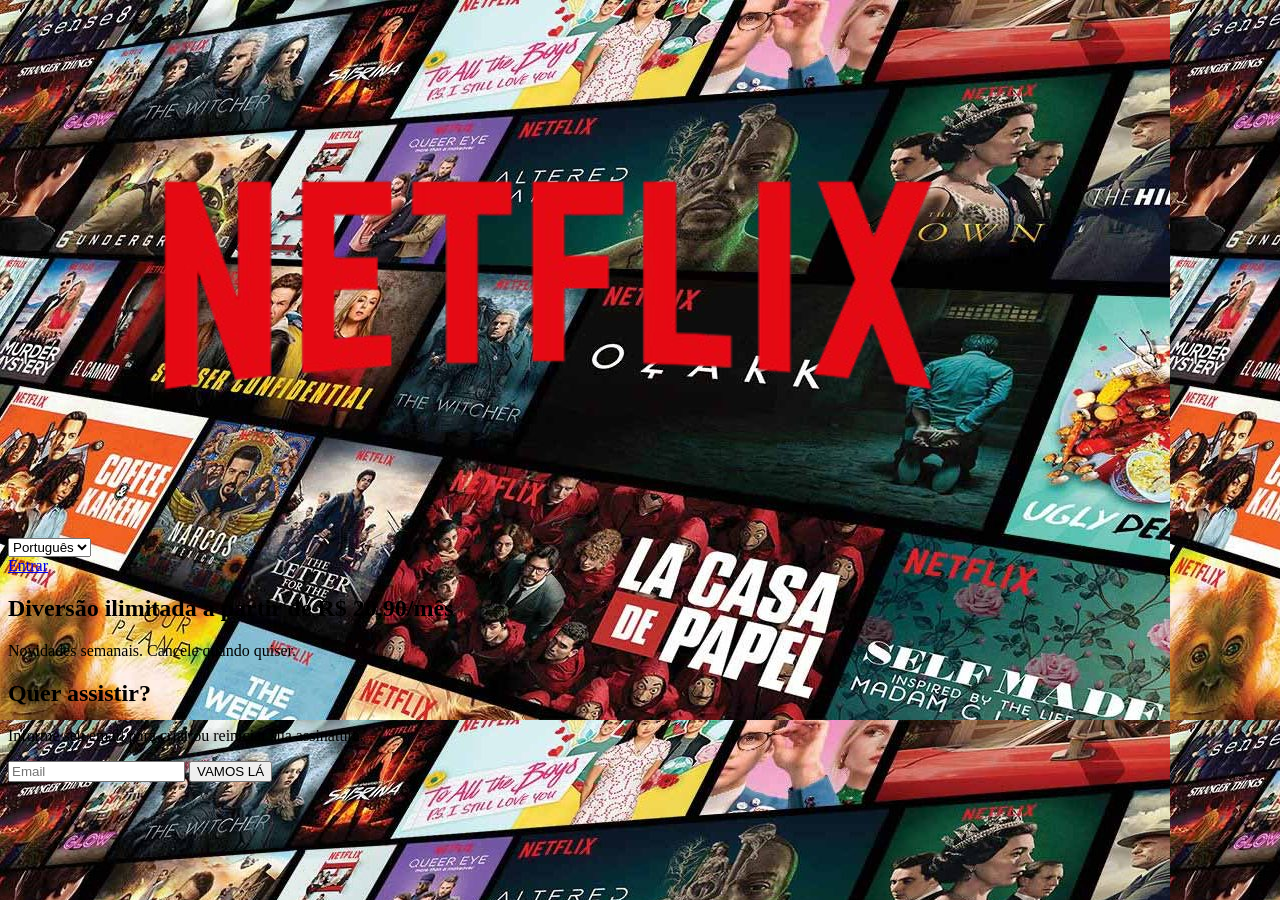
==== index.html @ c6c0ab25 "Add files via upload" ====
<!DOCTYPE html>
<html lang="pt-BR">

<head>
    <meta charset="UTF-8">
    <meta name="viewport" content="width=device-width, initial-scale=1.0">
    <title>Cabeçalho - Netflix Style</title>
    <link rel="stylesheet" href="style.css">
</head>

<body background="img/fundo.jpg">

    <header class="header">

        <div class="logo">
            <img src="img/logo.png" alt="Netflix Logo">
        </div>

        <nav class="nav-menu">

            <div class="language-select">
                <select id="language">
                    <option value="pt">Português</option>
                    <option value="en">English</option>
                </select>
            </div>

           <a href="filmes.html" class="btn-primary">Entrar</a>

        </nav>

    </header>

    <main>

        <section class="principal">

            <h1>Diversão ilimitada a partir de R$ 20,90/mês</h1>

            <p>Novidades semanais. Cancele quando quiser.</p>

            <h2>Quer assistir?</h2>

            <p>Informe seu email para criar ou reiniciar sua assinatura.</p>

            <input type="email" placeholder="Email">

            <button>VAMOS LÁ</button>

        </section>

    </main>

</body>

</html>
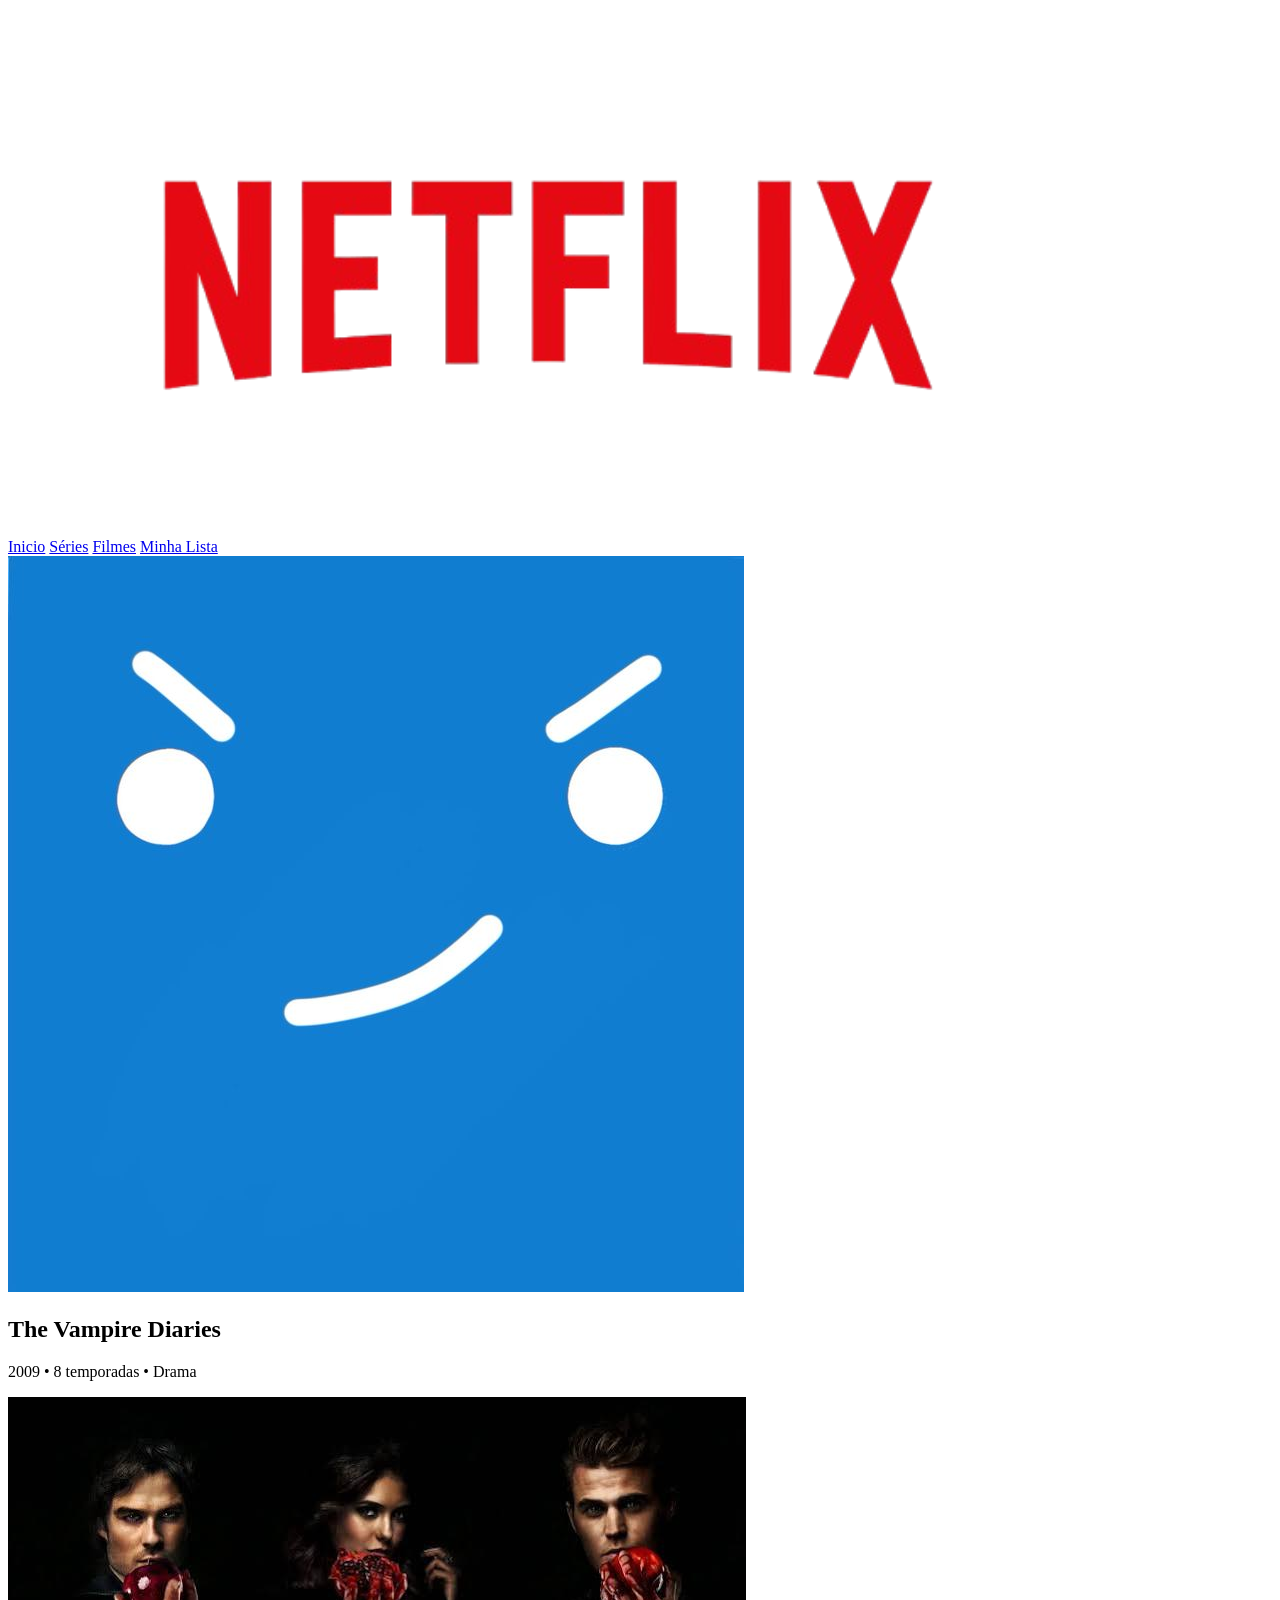
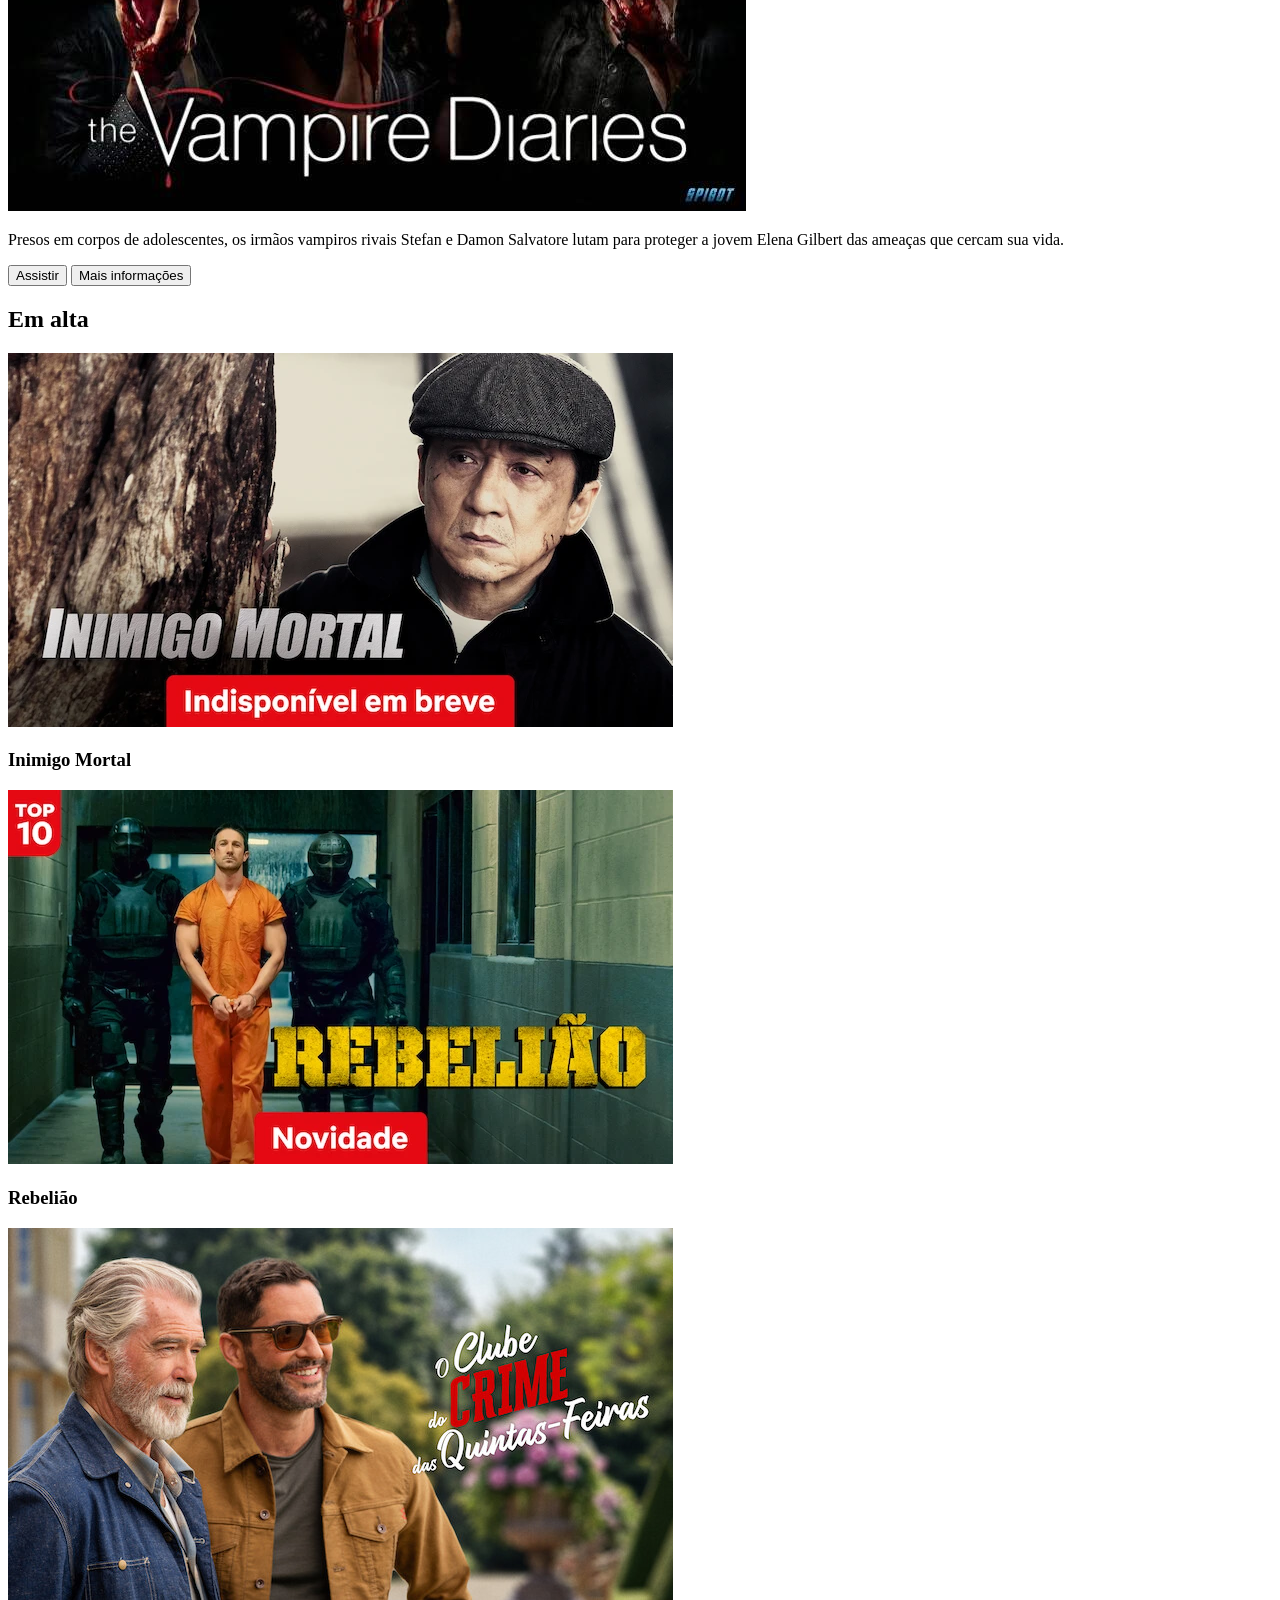
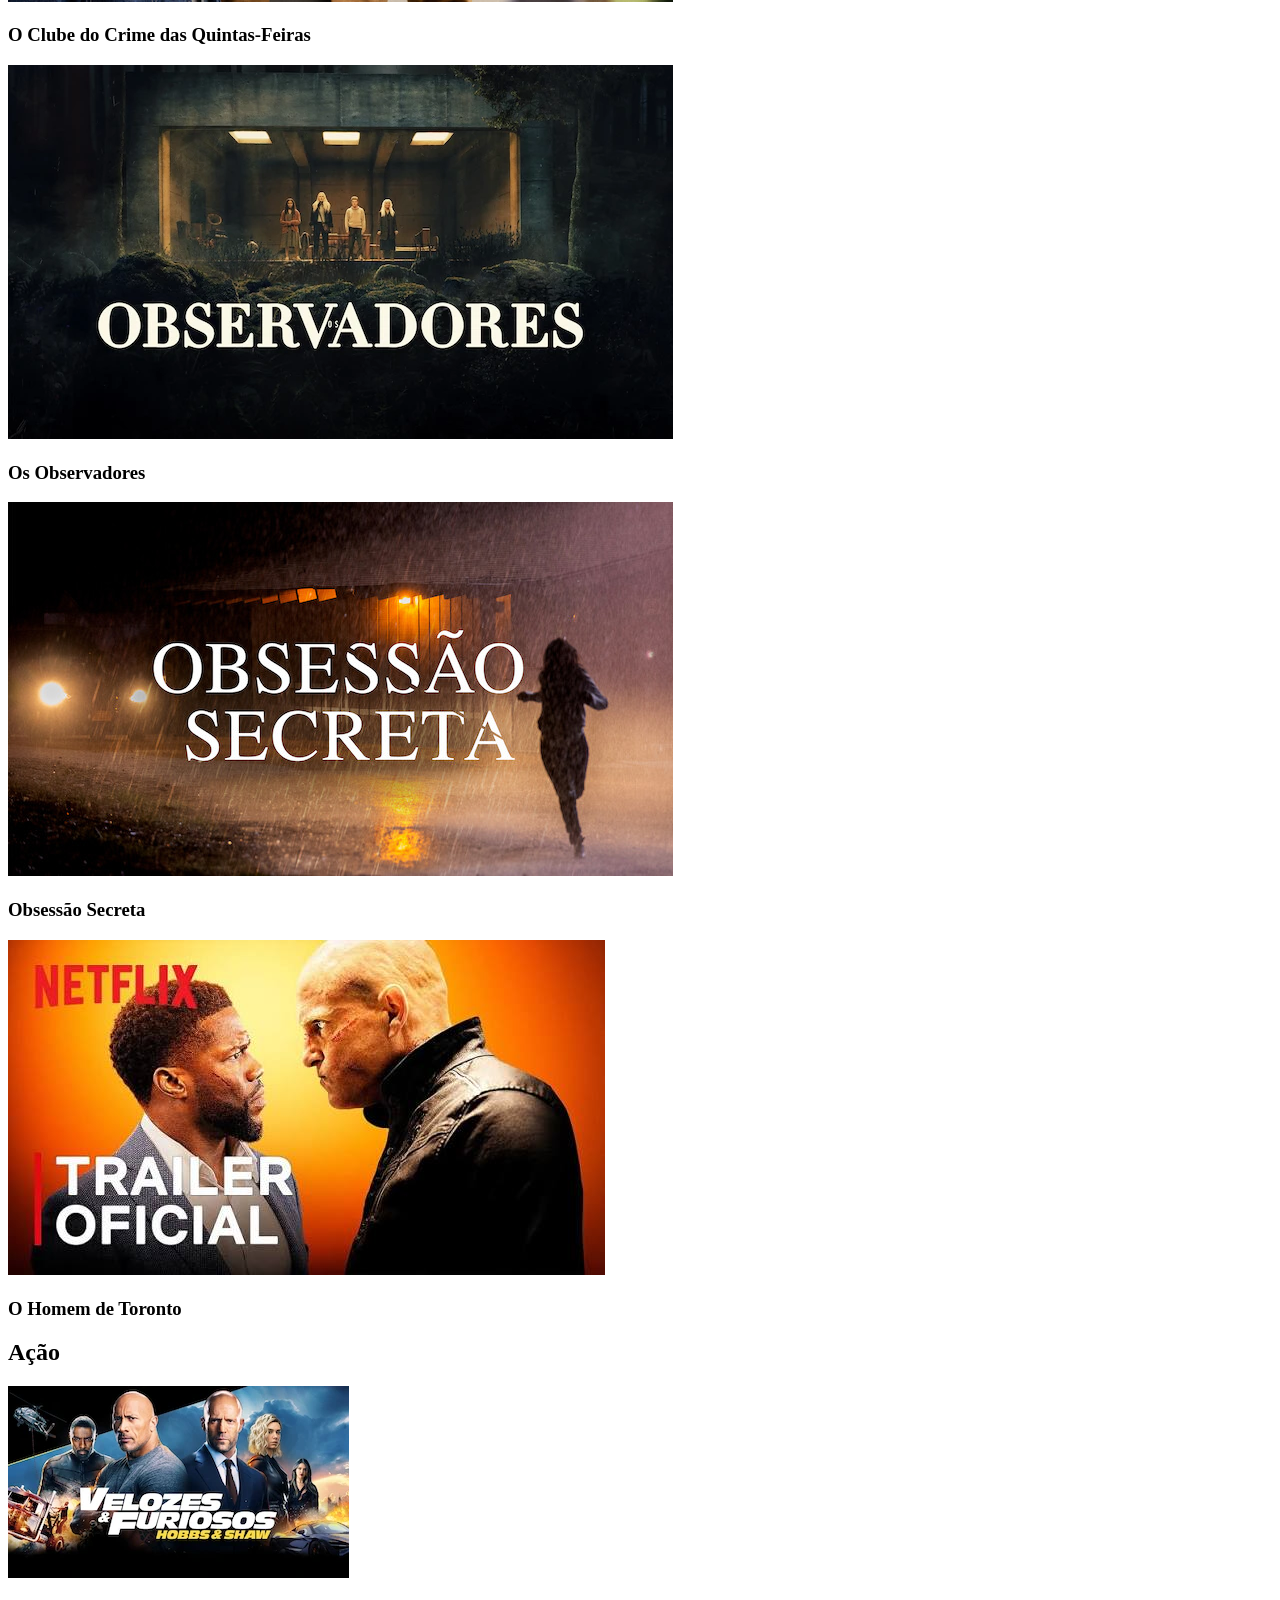
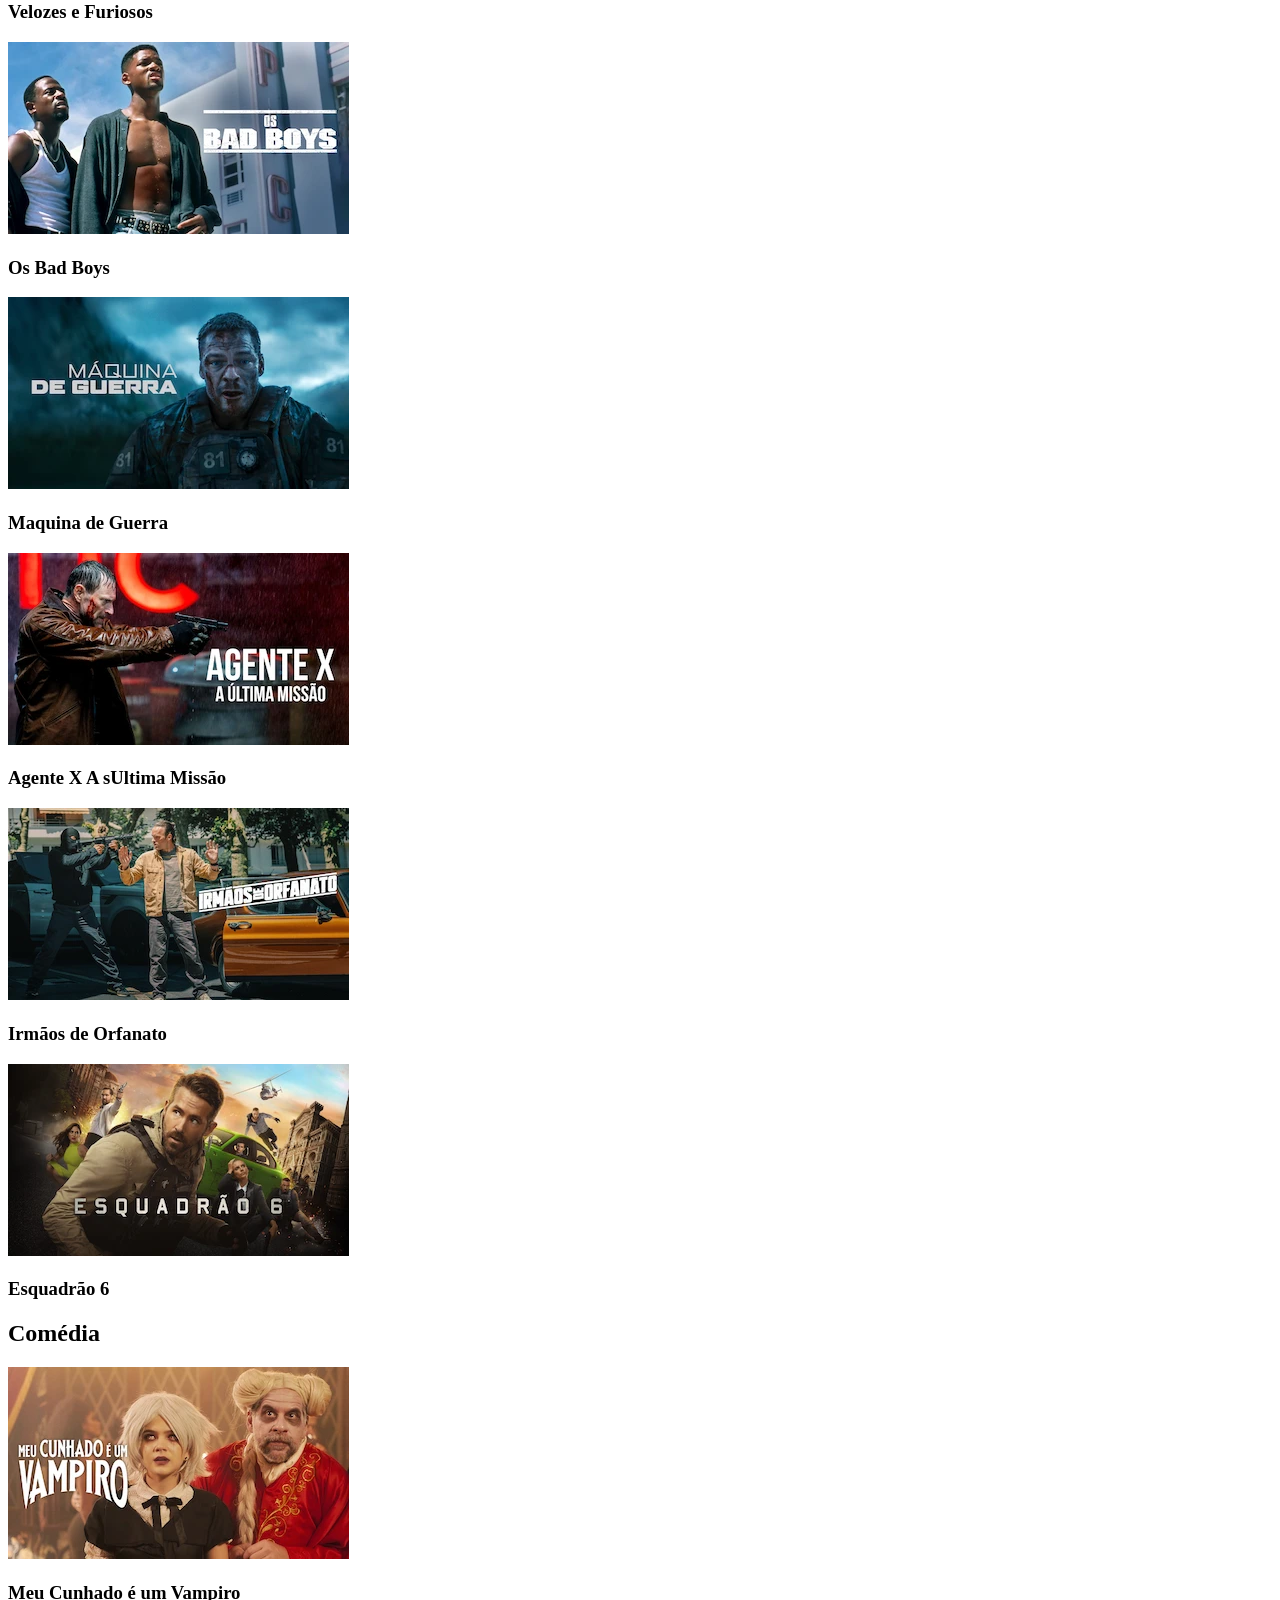
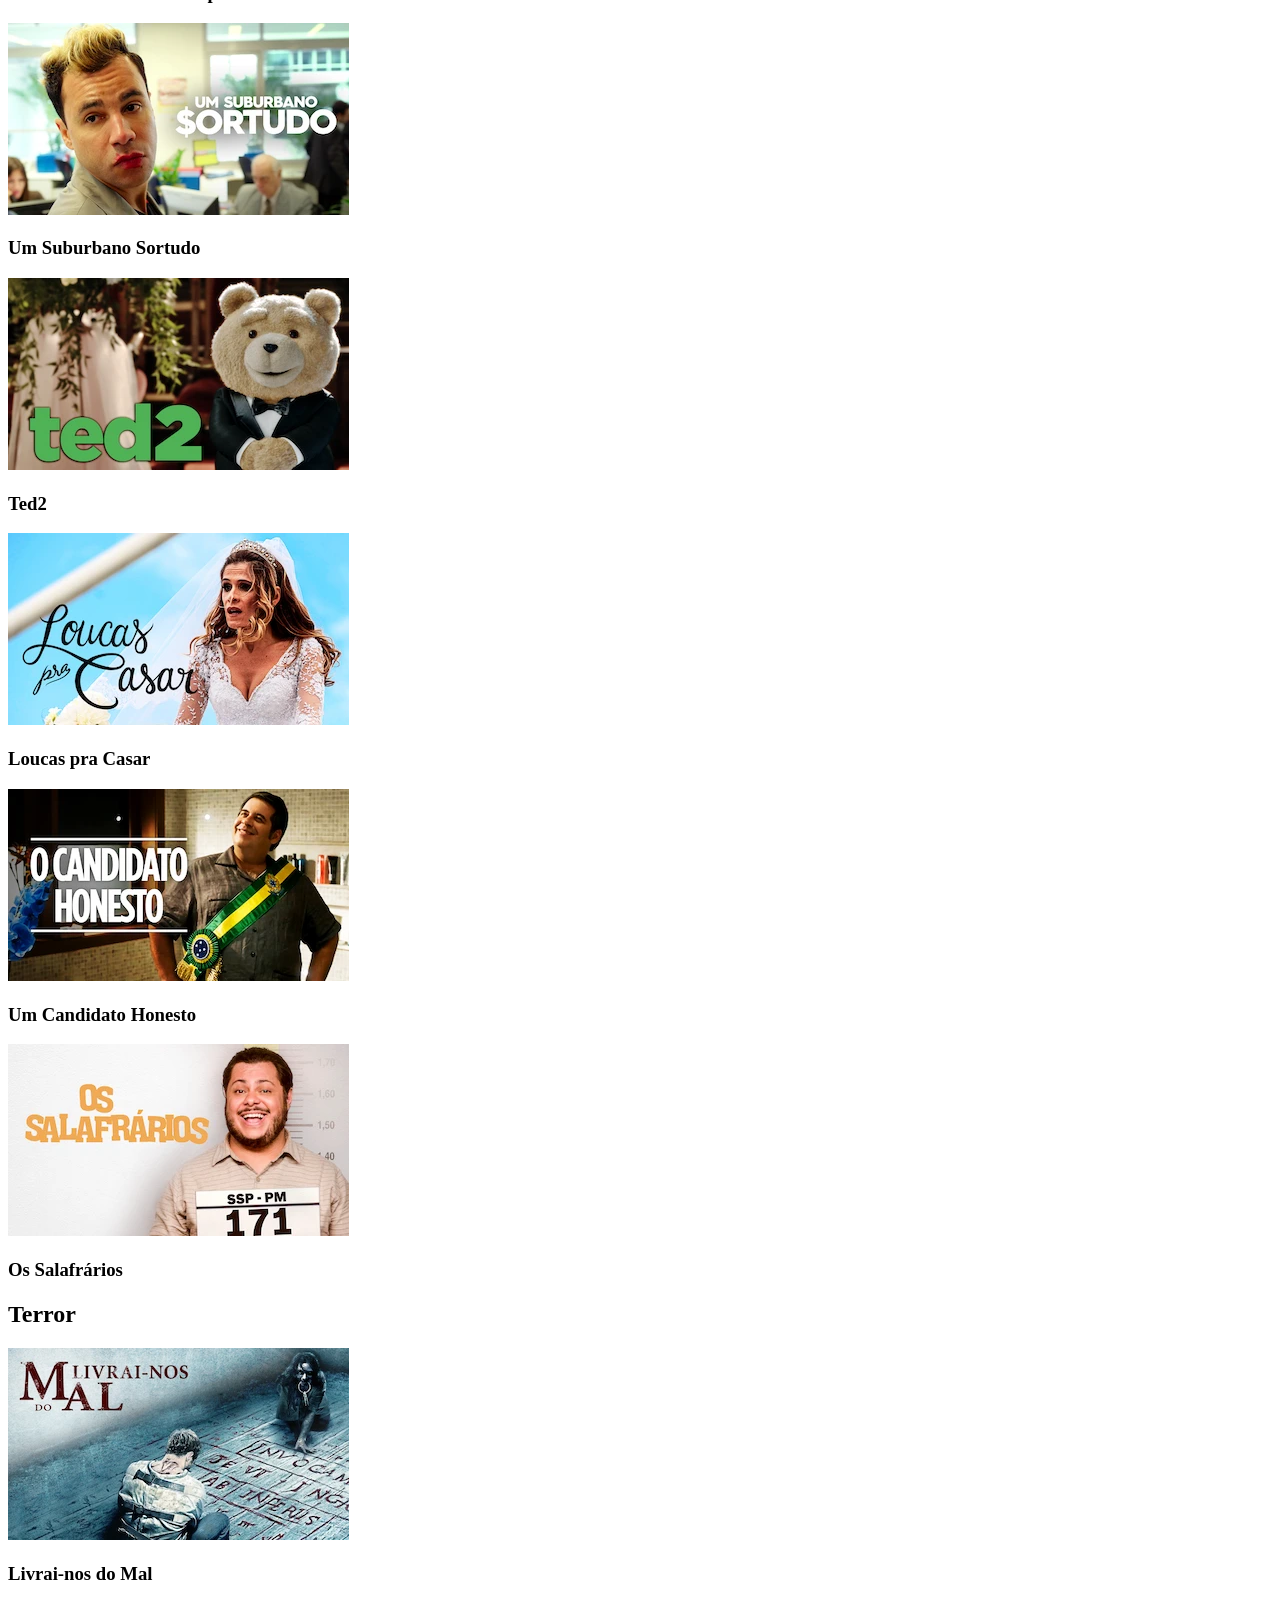
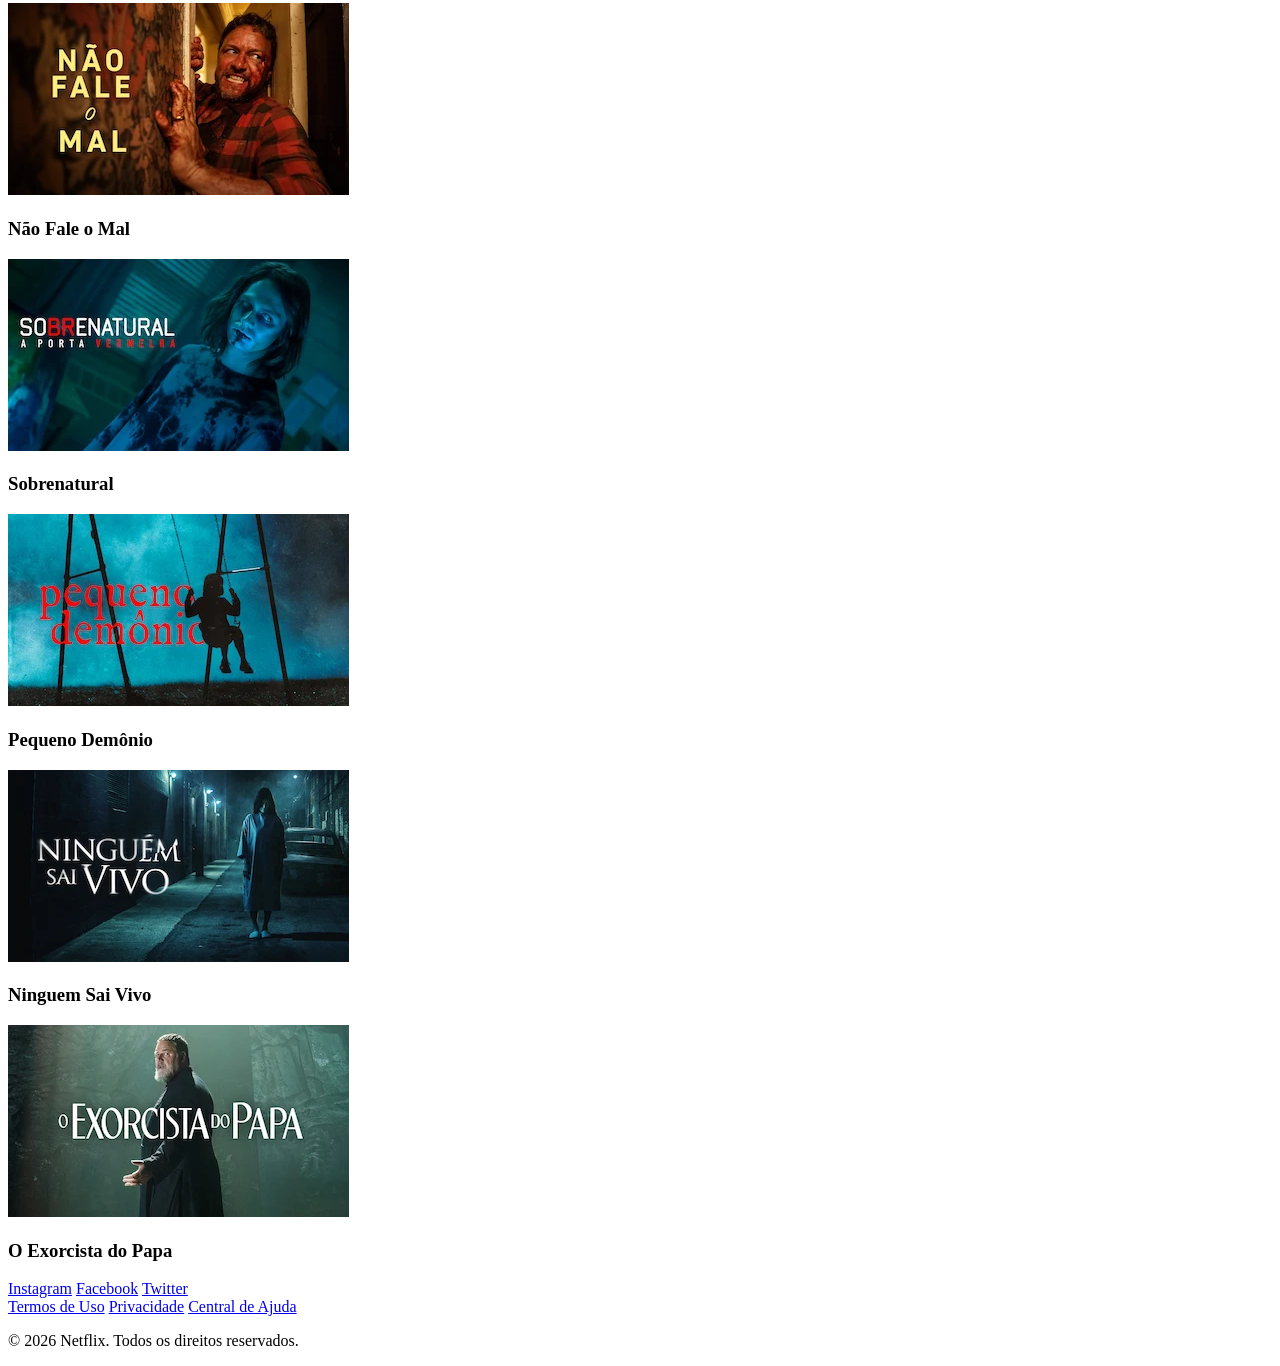
==== commit 04b2eec9: "Add files via upload" ====
--- a/index.html
+++ b/index.html
@@ -1,56 +1,215 @@
-<!DOCTYPE html>
-<html lang="pt-BR">
-
-<head>
-    <meta charset="UTF-8">
-    <meta name="viewport" content="width=device-width, initial-scale=1.0">
-    <title>Cabeçalho - Netflix Style</title>
-    <link rel="stylesheet" href="style.css">
-</head>
-
-<body background="img/fundo.jpg">
-
-    <header class="header">
-
-        <div class="logo">
-            <img src="img/logo.png" alt="Netflix Logo">
-        </div>
-
-        <nav class="nav-menu">
-
-            <div class="language-select">
-                <select id="language">
-                    <option value="pt">Português</option>
-                    <option value="en">English</option>
-                </select>
-            </div>
-
-           <a href="filmes.html" class="btn-primary">Entrar</a>
-
-        </nav>
-
-    </header>
-
-    <main>
-
-        <section class="principal">
-
-            <h1>Diversão ilimitada a partir de R$ 20,90/mês</h1>
-
-            <p>Novidades semanais. Cancele quando quiser.</p>
-
-            <h2>Quer assistir?</h2>
-
-            <p>Informe seu email para criar ou reiniciar sua assinatura.</p>
-
-            <input type="email" placeholder="Email">
-
-            <button>VAMOS LÁ</button>
-
-        </section>
-
-    </main>
-
-</body>
-
+<!DOCTYPE html>
+<html lang="pt-BR">
+
+<head>
+    <meta charset="UTF-8">
+    <meta name="viewport" content="width=device-width, initial-scale=1.0">
+    <title>Netflix</title>
+</head>
+
+<body>
+
+    <header>
+
+        <img src="img/logo.png" alt="Logo Netflix">
+
+        <nav>
+            <a href="#">Inicio</a>
+            <a href="#">Séries</a>
+            <a href="#">Filmes</a>
+            <a href="#">Minha Lista</a>
+        </nav>
+
+         <img src="img/perfil3.png" alt="perfil3">
+
+    </header>
+
+    <section class="hero">
+        <div class="hero-content">
+            <h1>The Vampire Diaries</h1>
+
+             <p>2009 • 8 temporadas • Drama</p>
+
+            <img src="img/filme1.jpg" alt="filme1">
+
+            <p>
+                Presos em corpos de adolescentes, os irmãos vampiros rivais
+                Stefan e Damon Salvatore lutam para proteger a jovem Elena
+                Gilbert das ameaças que cercam sua vida.
+            </p>
+
+            <div class="hero-buttons">
+                <button>Assistir</button>
+                <button>Mais informações</button>
+            </div>
+        </div>
+    </section>
+
+    <section class="categorias">
+
+        <h2>Em alta</h2>
+
+        <div class="filmes">
+
+            <article class="filme">
+                <img src="img/foto1.jpg" alt="Filme 1">
+                <h3>Inimigo Mortal</h3>
+            </article>
+
+            <article class="filme">
+                <img src="img/foto2.jpg" alt="Filme 2">
+                <h3>Rebelião</h3>
+            </article>
+
+            <article class="filme">
+                <img src="img/foto3.jpg" alt="Filme 3">
+                <h3>O Clube do Crime das Quintas-Feiras</h3>
+            </article>
+
+            <article class="filme">
+                <img src="img/foto4.jpg" alt="Filme 4">
+                <h3>Os Observadores</h3>
+            </article>
+
+            <article class="filme">
+                <img src="img/foto5.jpg" alt="Filme 5">
+                <h3>Obsessão Secreta</h3>
+            </article>
+
+            <article class="filme">
+                <img src="img/foto6.jpg" alt="Filme 6">
+                <h3>O Homem de Toronto</h3>
+            </article>
+
+        </div>
+
+        <h2>Ação</h2>
+
+        <div class="filmes">
+
+            <article class="filme">
+                <img src="img/foto7.jpg" alt="Filme 7">
+                <h3>Velozes e Furiosos</h3>
+            </article>
+
+            <article class="filme">
+                <img src="img/foto8.jpg" alt="Filme 8">
+                <h3>Os Bad Boys</h3>
+            </article>
+
+            <article class="filme">
+                <img src="img/foto9.jpg" alt="Filme 9">
+                <h3>Maquina de Guerra</h3>
+            </article>
+
+            <article class="filme">
+                <img src="img/foto10.jpg" alt="Filme 10">
+                <h3>Agente X A sUltima Missão</h3>
+            </article>
+
+            <article class="filme">
+                <img src="img/foto11.jpg" alt="Filme 11">
+                <h3>Irmãos de Orfanato</h3>
+            </article>
+
+            <article class="filme">
+                <img src="img/foto12.jpg" alt="Filme 12">
+                <h3>Esquadrão 6</h3>
+            </article>
+
+        </div>
+
+        <h2>Comédia</h2>
+
+        <div class="filmes">
+
+            <article class="filme">
+                <img src="img/foto13.jpg" alt="Filme 13">
+                <h3>Meu Cunhado é um Vampiro</h3>
+            </article>
+
+            <article class="filme">
+                <img src="img/foto14.jpg" alt="Filme 14">
+                <h3>Um Suburbano Sortudo</h3>
+            </article>
+
+            <article class="filme">
+                <img src="img/foto15.jpg" alt="Filme 15">
+                <h3>Ted2</h3>
+            </article>
+
+            <article class="filme">
+                <img src="img/foto16.jpg" alt="Filme 16">
+                <h3>Loucas pra Casar</h3>
+            </article>
+
+            <article class="filme">
+                <img src="img/foto17.jpg" alt="Filme 17">
+                <h3>Um Candidato Honesto</h3>
+            </article>
+
+            <article class="filme">
+                <img src="img/foto18.jpg" alt="Filme 18">
+                <h3>Os Salafrários</h3>
+            </article>
+
+        </div>
+
+        <h2>Terror</h2>
+
+        <div class="filmes">
+
+            <article class="filme">
+                <img src="img/foto19.jpg" alt="Filme 19">
+                <h3>Livrai-nos do Mal</h3>
+            </article>
+
+            <article class="filme">
+                <img src="img/foto20.jpg" alt="Filme 20">
+                <h3>Não Fale o Mal</h3>
+            </article>
+
+            <article class="filme">
+                <img src="img/foto21.jpg" alt="Filme 21">
+                <h3>Sobrenatural</h3>
+            </article>
+
+            <article class="filme">
+                <img src="img/foto22.jpg" alt="Filme 22">
+                <h3>Pequeno Demônio</h3>
+            </article>
+
+            <article class="filme">
+                <img src="img/foto23.jpg" alt="Filme 23">
+                <h3>Ninguem Sai Vivo</h3>
+            </article>
+
+            <article class="filme">
+                <img src="img/foto24.jpg" alt="Filme 24">
+                <h3>O Exorcista do Papa</h3>
+            </article>
+
+        </div>
+
+    </section>
+
+  <footer>
+
+    <div class="redes-sociais">
+        <a href="#">Instagram</a>
+        <a href="#">Facebook</a>
+        <a href="#">Twitter</a>
+    </div>
+
+    <div class="links">
+        <a href="#">Termos de Uso</a>
+        <a href="#">Privacidade</a>
+        <a href="#">Central de Ajuda</a>
+    </div>
+
+    <p>© 2026 Netflix. Todos os direitos reservados.</p>
+
+</footer>
+
+</body>
 </html>
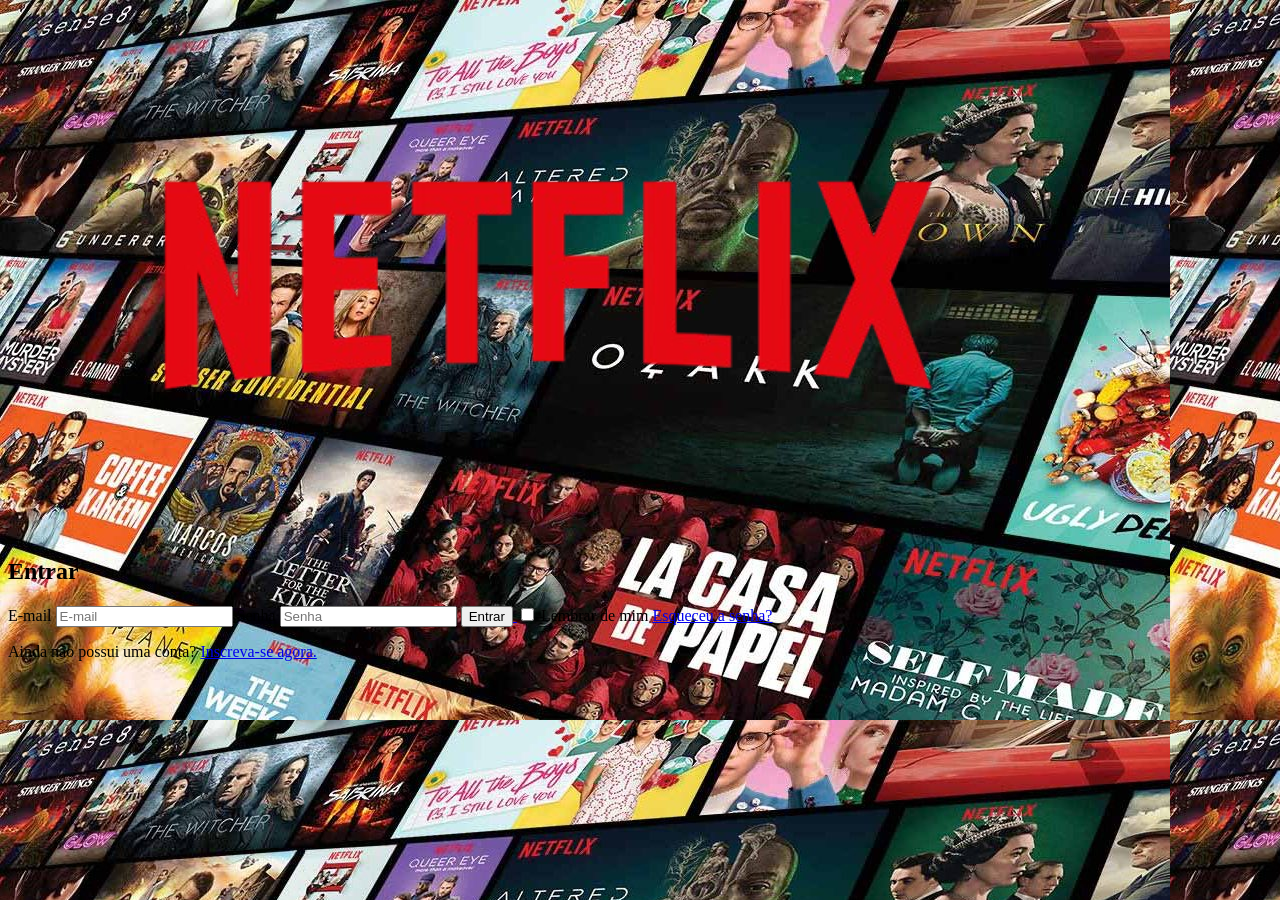
==== commit 6addfe7a: "Add files via upload" ====
--- a/index.html
+++ b/index.html
@@ -1,215 +1,54 @@
-<!DOCTYPE html>
-<html lang="pt-BR">
-
-<head>
-    <meta charset="UTF-8">
-    <meta name="viewport" content="width=device-width, initial-scale=1.0">
-    <title>Netflix</title>
-</head>
-
-<body>
-
-    <header>
-
-        <img src="img/logo.png" alt="Logo Netflix">
-
-        <nav>
-            <a href="#">Inicio</a>
-            <a href="#">Séries</a>
-            <a href="#">Filmes</a>
-            <a href="#">Minha Lista</a>
-        </nav>
-
-         <img src="img/perfil3.png" alt="perfil3">
-
-    </header>
-
-    <section class="hero">
-        <div class="hero-content">
-            <h1>The Vampire Diaries</h1>
-
-             <p>2009 • 8 temporadas • Drama</p>
-
-            <img src="img/filme1.jpg" alt="filme1">
-
-            <p>
-                Presos em corpos de adolescentes, os irmãos vampiros rivais
-                Stefan e Damon Salvatore lutam para proteger a jovem Elena
-                Gilbert das ameaças que cercam sua vida.
-            </p>
-
-            <div class="hero-buttons">
-                <button>Assistir</button>
-                <button>Mais informações</button>
-            </div>
-        </div>
-    </section>
-
-    <section class="categorias">
-
-        <h2>Em alta</h2>
-
-        <div class="filmes">
-
-            <article class="filme">
-                <img src="img/foto1.jpg" alt="Filme 1">
-                <h3>Inimigo Mortal</h3>
-            </article>
-
-            <article class="filme">
-                <img src="img/foto2.jpg" alt="Filme 2">
-                <h3>Rebelião</h3>
-            </article>
-
-            <article class="filme">
-                <img src="img/foto3.jpg" alt="Filme 3">
-                <h3>O Clube do Crime das Quintas-Feiras</h3>
-            </article>
-
-            <article class="filme">
-                <img src="img/foto4.jpg" alt="Filme 4">
-                <h3>Os Observadores</h3>
-            </article>
-
-            <article class="filme">
-                <img src="img/foto5.jpg" alt="Filme 5">
-                <h3>Obsessão Secreta</h3>
-            </article>
-
-            <article class="filme">
-                <img src="img/foto6.jpg" alt="Filme 6">
-                <h3>O Homem de Toronto</h3>
-            </article>
-
-        </div>
-
-        <h2>Ação</h2>
-
-        <div class="filmes">
-
-            <article class="filme">
-                <img src="img/foto7.jpg" alt="Filme 7">
-                <h3>Velozes e Furiosos</h3>
-            </article>
-
-            <article class="filme">
-                <img src="img/foto8.jpg" alt="Filme 8">
-                <h3>Os Bad Boys</h3>
-            </article>
-
-            <article class="filme">
-                <img src="img/foto9.jpg" alt="Filme 9">
-                <h3>Maquina de Guerra</h3>
-            </article>
-
-            <article class="filme">
-                <img src="img/foto10.jpg" alt="Filme 10">
-                <h3>Agente X A sUltima Missão</h3>
-            </article>
-
-            <article class="filme">
-                <img src="img/foto11.jpg" alt="Filme 11">
-                <h3>Irmãos de Orfanato</h3>
-            </article>
-
-            <article class="filme">
-                <img src="img/foto12.jpg" alt="Filme 12">
-                <h3>Esquadrão 6</h3>
-            </article>
-
-        </div>
-
-        <h2>Comédia</h2>
-
-        <div class="filmes">
-
-            <article class="filme">
-                <img src="img/foto13.jpg" alt="Filme 13">
-                <h3>Meu Cunhado é um Vampiro</h3>
-            </article>
-
-            <article class="filme">
-                <img src="img/foto14.jpg" alt="Filme 14">
-                <h3>Um Suburbano Sortudo</h3>
-            </article>
-
-            <article class="filme">
-                <img src="img/foto15.jpg" alt="Filme 15">
-                <h3>Ted2</h3>
-            </article>
-
-            <article class="filme">
-                <img src="img/foto16.jpg" alt="Filme 16">
-                <h3>Loucas pra Casar</h3>
-            </article>
-
-            <article class="filme">
-                <img src="img/foto17.jpg" alt="Filme 17">
-                <h3>Um Candidato Honesto</h3>
-            </article>
-
-            <article class="filme">
-                <img src="img/foto18.jpg" alt="Filme 18">
-                <h3>Os Salafrários</h3>
-            </article>
-
-        </div>
-
-        <h2>Terror</h2>
-
-        <div class="filmes">
-
-            <article class="filme">
-                <img src="img/foto19.jpg" alt="Filme 19">
-                <h3>Livrai-nos do Mal</h3>
-            </article>
-
-            <article class="filme">
-                <img src="img/foto20.jpg" alt="Filme 20">
-                <h3>Não Fale o Mal</h3>
-            </article>
-
-            <article class="filme">
-                <img src="img/foto21.jpg" alt="Filme 21">
-                <h3>Sobrenatural</h3>
-            </article>
-
-            <article class="filme">
-                <img src="img/foto22.jpg" alt="Filme 22">
-                <h3>Pequeno Demônio</h3>
-            </article>
-
-            <article class="filme">
-                <img src="img/foto23.jpg" alt="Filme 23">
-                <h3>Ninguem Sai Vivo</h3>
-            </article>
-
-            <article class="filme">
-                <img src="img/foto24.jpg" alt="Filme 24">
-                <h3>O Exorcista do Papa</h3>
-            </article>
-
-        </div>
-
-    </section>
-
-  <footer>
-
-    <div class="redes-sociais">
-        <a href="#">Instagram</a>
-        <a href="#">Facebook</a>
-        <a href="#">Twitter</a>
-    </div>
-
-    <div class="links">
-        <a href="#">Termos de Uso</a>
-        <a href="#">Privacidade</a>
-        <a href="#">Central de Ajuda</a>
-    </div>
-
-    <p>© 2026 Netflix. Todos os direitos reservados.</p>
-
-</footer>
-
-</body>
+<!DOCTYPE html>
+<html lang="pt-BR">
+
+<head>
+    <meta charset="UTF-8">
+    <meta name="viewport" content="width=device-width, initial-scale=1.0">
+    <title>Login - Netflix</title>
+</head>
+
+<body background="img/fundo.jpg">
+
+    <header>
+        <img src="img/logo.png" alt="Logo Netflix">
+    </header>
+
+    <main>
+
+        <section class="login">
+
+            <h1>Entrar</h1>
+
+            <form>
+
+                <label for="email">E-mail</label>
+                <input type="email" id="email" name="email" placeholder="E-mail">
+
+                <label for="senha">Senha</label>
+                <input type="password" id="senha" name="senha" placeholder="Senha">
+
+                <a href="perfil.html">
+                 <button type="button">Entrar</button>
+                </a>
+
+                <label>
+                    <input type="checkbox" name="lembrar">
+                    Lembrar de mim
+                </label>
+
+                <a href="#">Esqueceu a senha?</a>
+
+                <p>
+                    Ainda não possui uma conta?
+                    <a href="#">Inscreva-se agora.</a>
+                </p>
+
+            </form>
+
+        </section>
+
+    </main>
+
+</body>
+
 </html>
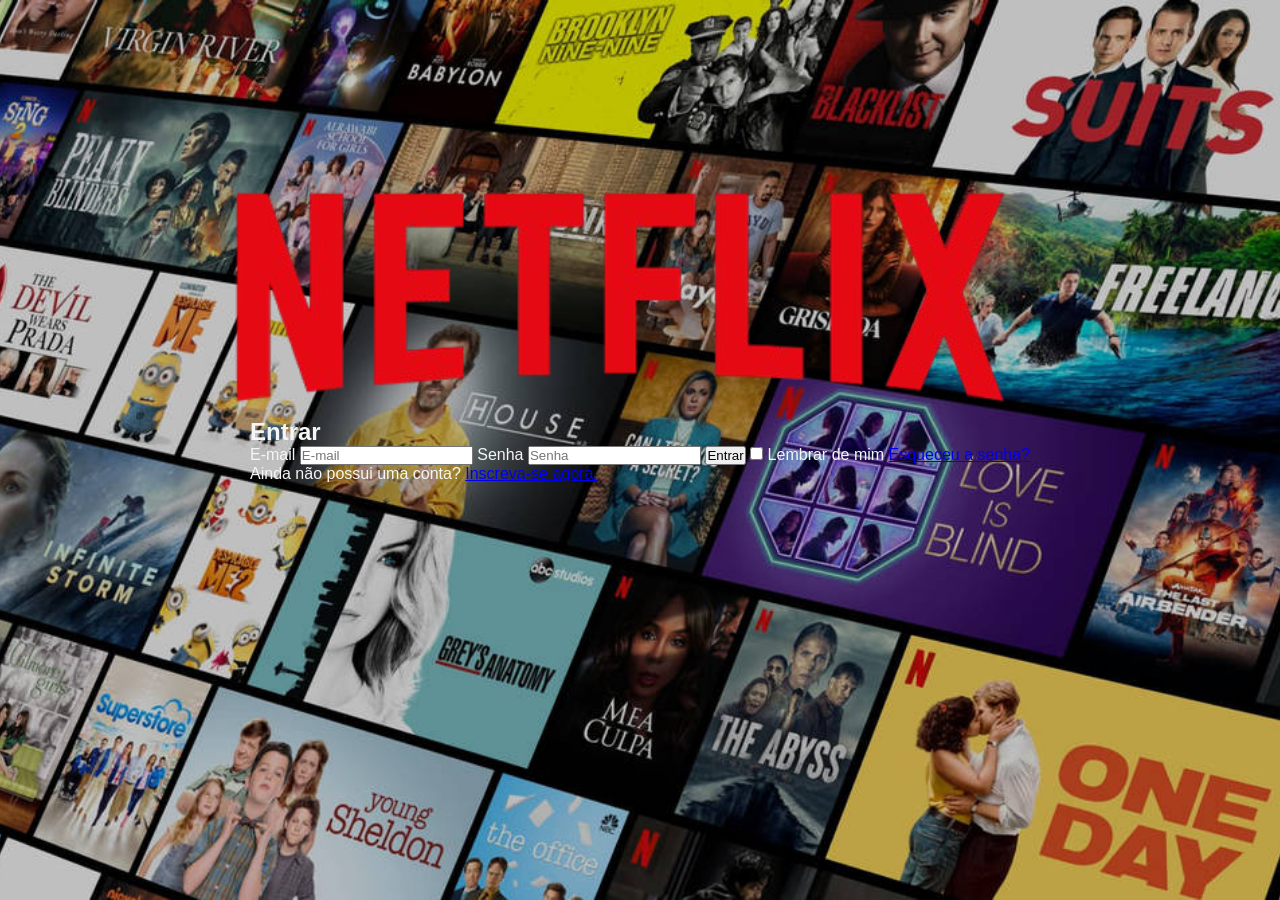
==== commit 01772931: "Add files via upload" ====
--- a/index.html
+++ b/index.html
@@ -5,9 +5,10 @@
     <meta charset="UTF-8">
     <meta name="viewport" content="width=device-width, initial-scale=1.0">
     <title>Login - Netflix</title>
+   <link rel="stylesheet" href="css/login.css">
 </head>
 
-<body background="img/fundo.jpg">
+ <body background="img/fundoo.jpg">
 
     <header>
         <img src="img/logo.png" alt="Logo Netflix">
--- a/css/login.css
+++ b/css/login.css
@@ -0,0 +1,58 @@
+* {
+    margin: 0;
+    padding: 0;
+    box-sizing: border-box;
+}
+
+:root {
+--vermelho: #e20712;
+--branco: #f5f5f5;
+--cinza: #5f5e5e;
+--preto: #000000;
+--roxo: #4f327e;
+--azul: #323c94;
+--cinza-claro: #888787;
+--vermelho-claro: #991212;
+}
+
+body {
+    
+    background-color:var(--preto);
+    background-size: cover;
+    background-position: center;
+    background-attachment: fixed;
+    min-height: 100vh;
+    color: var(--branco);
+    font-family: Arial, sans-serif;
+}
+
+body::before {
+    content: "";
+    position: fixed;
+    top: 0;
+    left: 0;
+    width: 100;
+    height: 100;
+    background-color: var(--preto);
+    opacity: 0.7;
+    z-index: -1;
+}
+
+header {
+    position: absolute;
+    top: 20px;
+    left: 80px;
+}
+
+
+
+
+
+
+main {
+    display: flex;
+    justify-content: center;
+    align-items: center;
+    min-height: 100vh;
+}
+
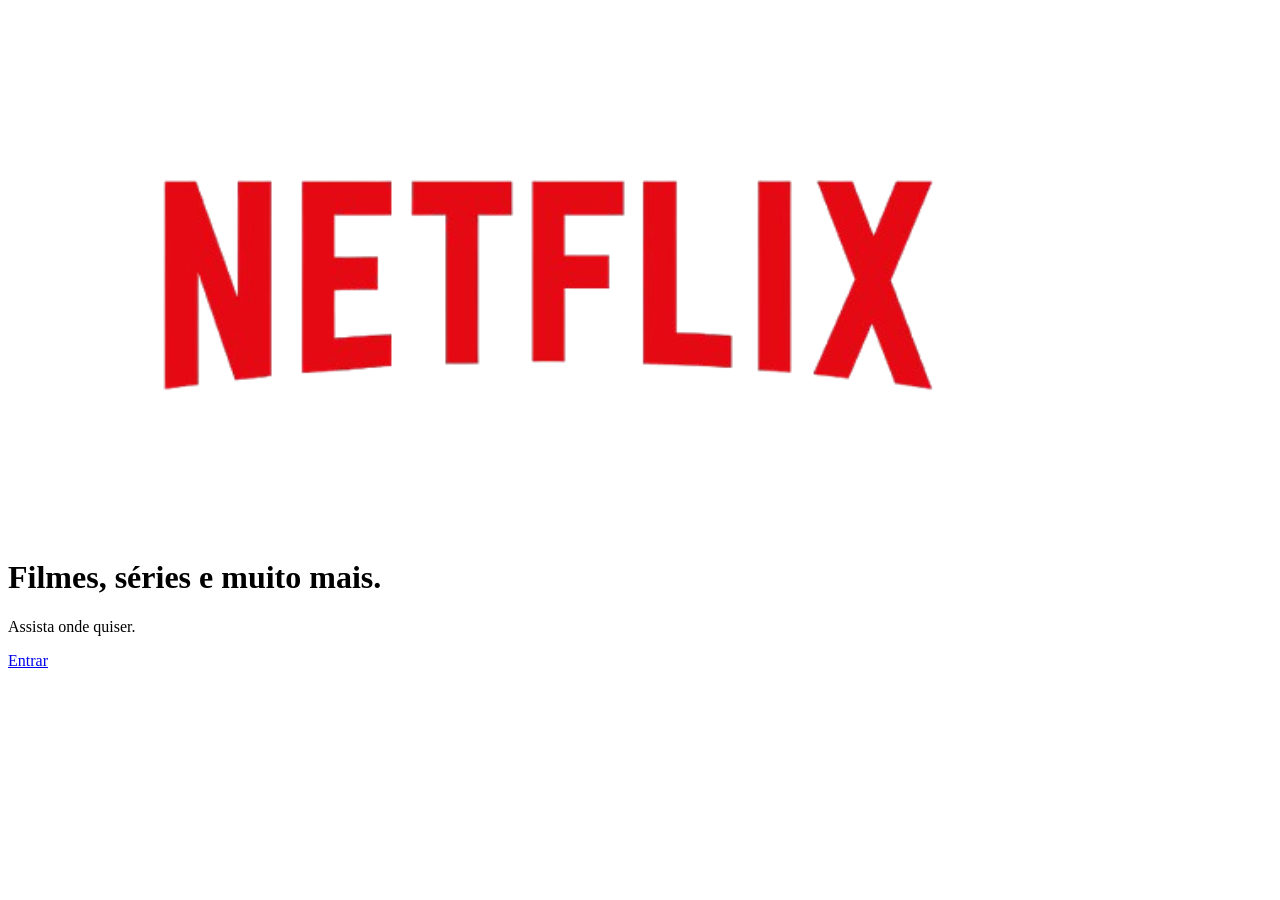
==== commit b2ece0d7: "Add files via upload" ====
--- a/index.html
+++ b/index.html
@@ -1,55 +1,24 @@
 <!DOCTYPE html>
 <html lang="pt-BR">
-
 <head>
     <meta charset="UTF-8">
     <meta name="viewport" content="width=device-width, initial-scale=1.0">
-    <title>Login - Netflix</title>
-   <link rel="stylesheet" href="css/login.css">
+    <title>Netflix</title>
+    <link rel="stylesheet" href="css/style.css">
 </head>
 
- <body background="img/fundoo.jpg">
+<body>
 
     <header>
-        <img src="img/logo.png" alt="Logo Netflix">
+        <img src="img/logo.png" alt="Netflix">
     </header>
 
     <main>
+        <h1>Filmes, séries e muito mais.</h1>
+        <p>Assista onde quiser.</p>
 
-        <section class="login">
-
-            <h1>Entrar</h1>
-
-            <form>
-
-                <label for="email">E-mail</label>
-                <input type="email" id="email" name="email" placeholder="E-mail">
-
-                <label for="senha">Senha</label>
-                <input type="password" id="senha" name="senha" placeholder="Senha">
-
-                <a href="perfil.html">
-                 <button type="button">Entrar</button>
-                </a>
-
-                <label>
-                    <input type="checkbox" name="lembrar">
-                    Lembrar de mim
-                </label>
-
-                <a href="#">Esqueceu a senha?</a>
-
-                <p>
-                    Ainda não possui uma conta?
-                    <a href="#">Inscreva-se agora.</a>
-                </p>
-
-            </form>
-
-        </section>
-
+        <a href="pages/login.html">Entrar</a>
     </main>
 
 </body>
-
-</html>+</html>
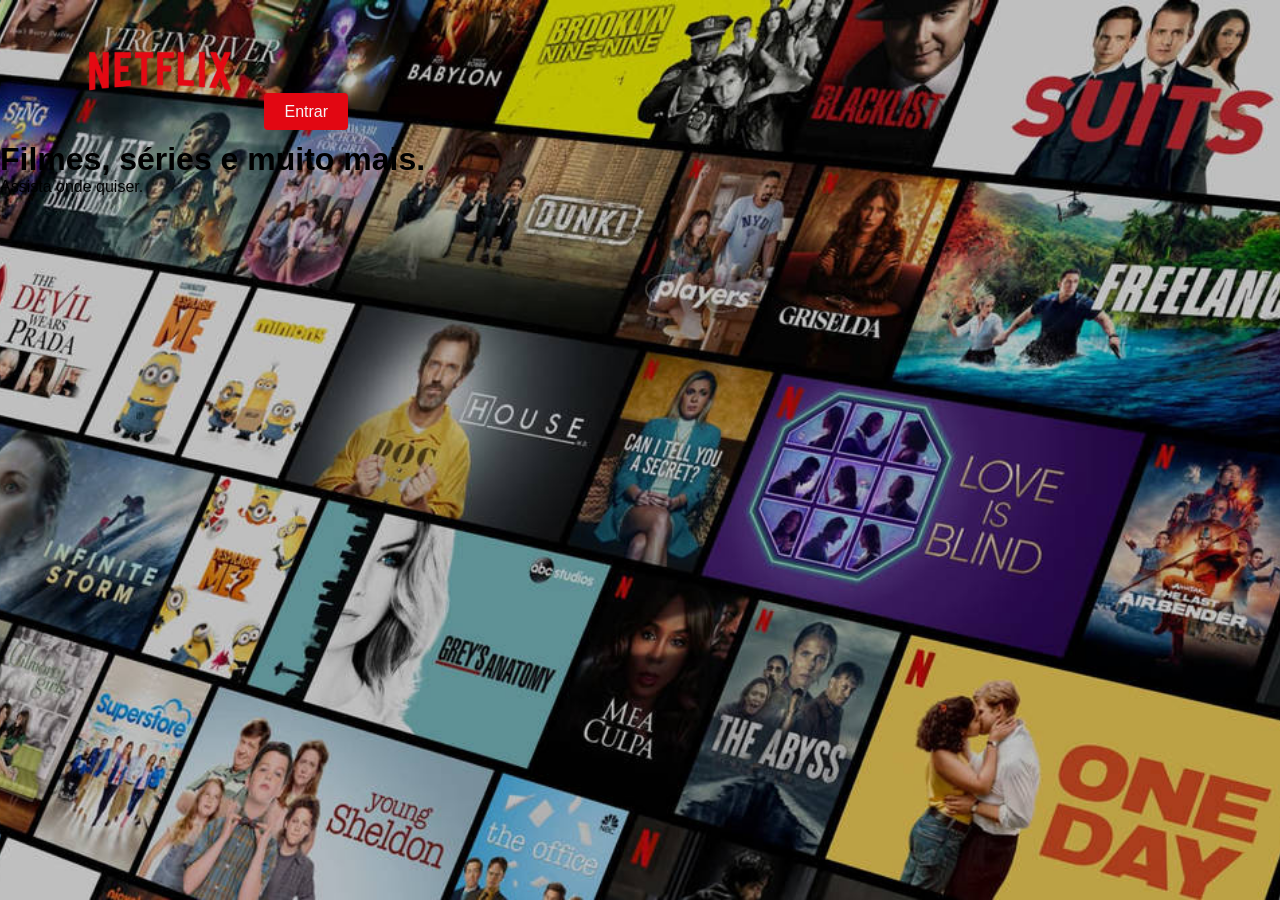
==== commit 1787d4f7: "Add files via upload" ====
--- a/index.html
+++ b/index.html
@@ -11,13 +11,12 @@
 
     <header>
         <img src="img/logo.png" alt="Netflix">
+        <a href="pages/login.html">Entrar</a>
     </header>
 
     <main>
         <h1>Filmes, séries e muito mais.</h1>
         <p>Assista onde quiser.</p>
-
-        <a href="pages/login.html">Entrar</a>
     </main>
 
 </body>
--- a/css/style.css
+++ b/css/style.css
@@ -0,0 +1,33 @@
+* {
+    margin: 0;
+    padding: 0;
+    box-sizing: border-box;
+}
+
+body {
+    min-height: 100vh;
+    background-image: url(../img/fundoo.jpg);
+    background-size: cover;
+    background-position: center;
+    background-repeat: no-repeat; 
+    font-family: Arial, sans-serif;
+}
+
+header {
+    min-height: 100px;
+    justify-content: space-between;
+    align-items: center;
+    padding: 20px 60px;
+}
+
+header img {
+    width: 200px;
+}
+
+header a {
+    background-color: #e20712;
+    color: #f5f5f5;
+    text-decoration: none;
+    padding: 10px 20px;
+    border-radius: 4px;
+}
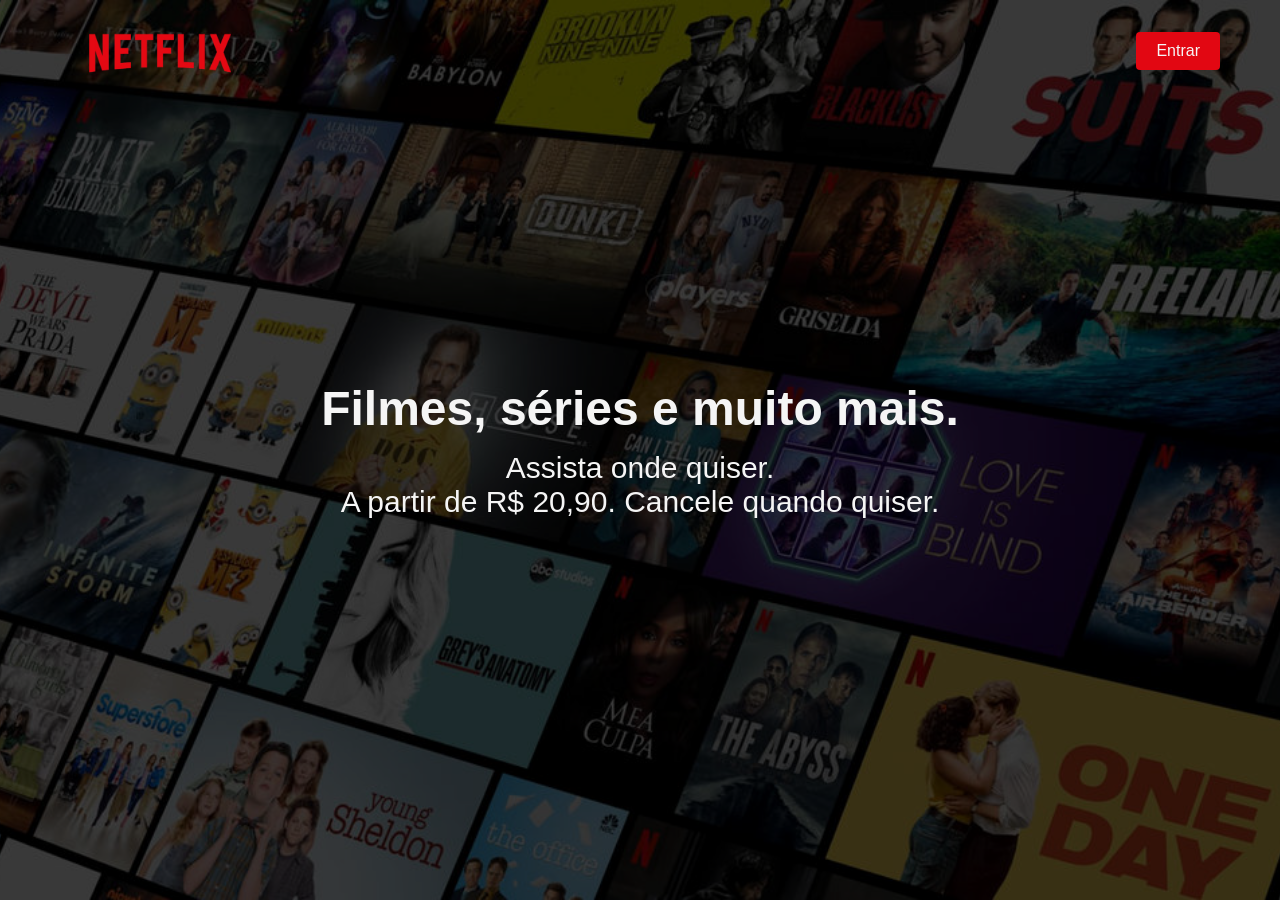
==== commit eb6c147c: "Add files via upload" ====
--- a/index.html
+++ b/index.html
@@ -17,7 +17,10 @@
     <main>
         <h1>Filmes, séries e muito mais.</h1>
         <p>Assista onde quiser.</p>
+        <p>A partir de R$ 20,90. Cancele quando quiser.</p>
     </main>
 
 </body>
+
 </html>
+     
--- a/css/style.css
+++ b/css/style.css
@@ -3,21 +3,43 @@
     padding: 0;
     box-sizing: border-box;
 }
+:root {
+    --vermelho: #e20712;
+    --branco: #f5f5f5;
+    --cinza: #5f5e5e;
+    --preto: #000000;
+}
 
 body {
     min-height: 100vh;
+    color: var(--branco);
     background-image: url(../img/fundoo.jpg);
     background-size: cover;
     background-position: center;
-    background-repeat: no-repeat; 
+    color: var(--branco);
     font-family: Arial, sans-serif;
 }
 
+body::before {
+    content: "";
+    position: fixed;
+    top: 0;
+    width: 100%;
+    height: 100%;
+    background-color: var(--preto);
+    opacity: 0.70;
+    z-index: -1;
+}
+
 header {
-    min-height: 100px;
-    justify-content: space-between;
-    align-items: center;
-    padding: 20px 60px;
+  position: absolute;
+  top: 2px;
+  left: 0;
+  width: 100%;
+  display: flex;
+  align-items: center;
+  justify-content: space-between;
+    padding: 0 60px;
 }
 
 header img {
@@ -25,9 +47,33 @@
 }
 
 header a {
-    background-color: #e20712;
-    color: #f5f5f5;
+    background-color: var(--vermelho);
+    color: var(--branco);
     text-decoration: none;
     padding: 10px 20px;
     border-radius: 4px;
+    font-size: 16px;
+    transition: 0.3s;
+}
+
+header a:hover {
+    opacity: 0.8;
+}
+
+main {
+    display: flex;
+    justify-content: center;
+    align-items: center;
+    flex-direction: column;
+    min-height: 100vh;
+    text-align: center;
+}
+
+main h1 {
+    font-size: 48px;
+    margin-bottom: 15px;
+}
+
+main p {
+    font-size: 30px;
 }
